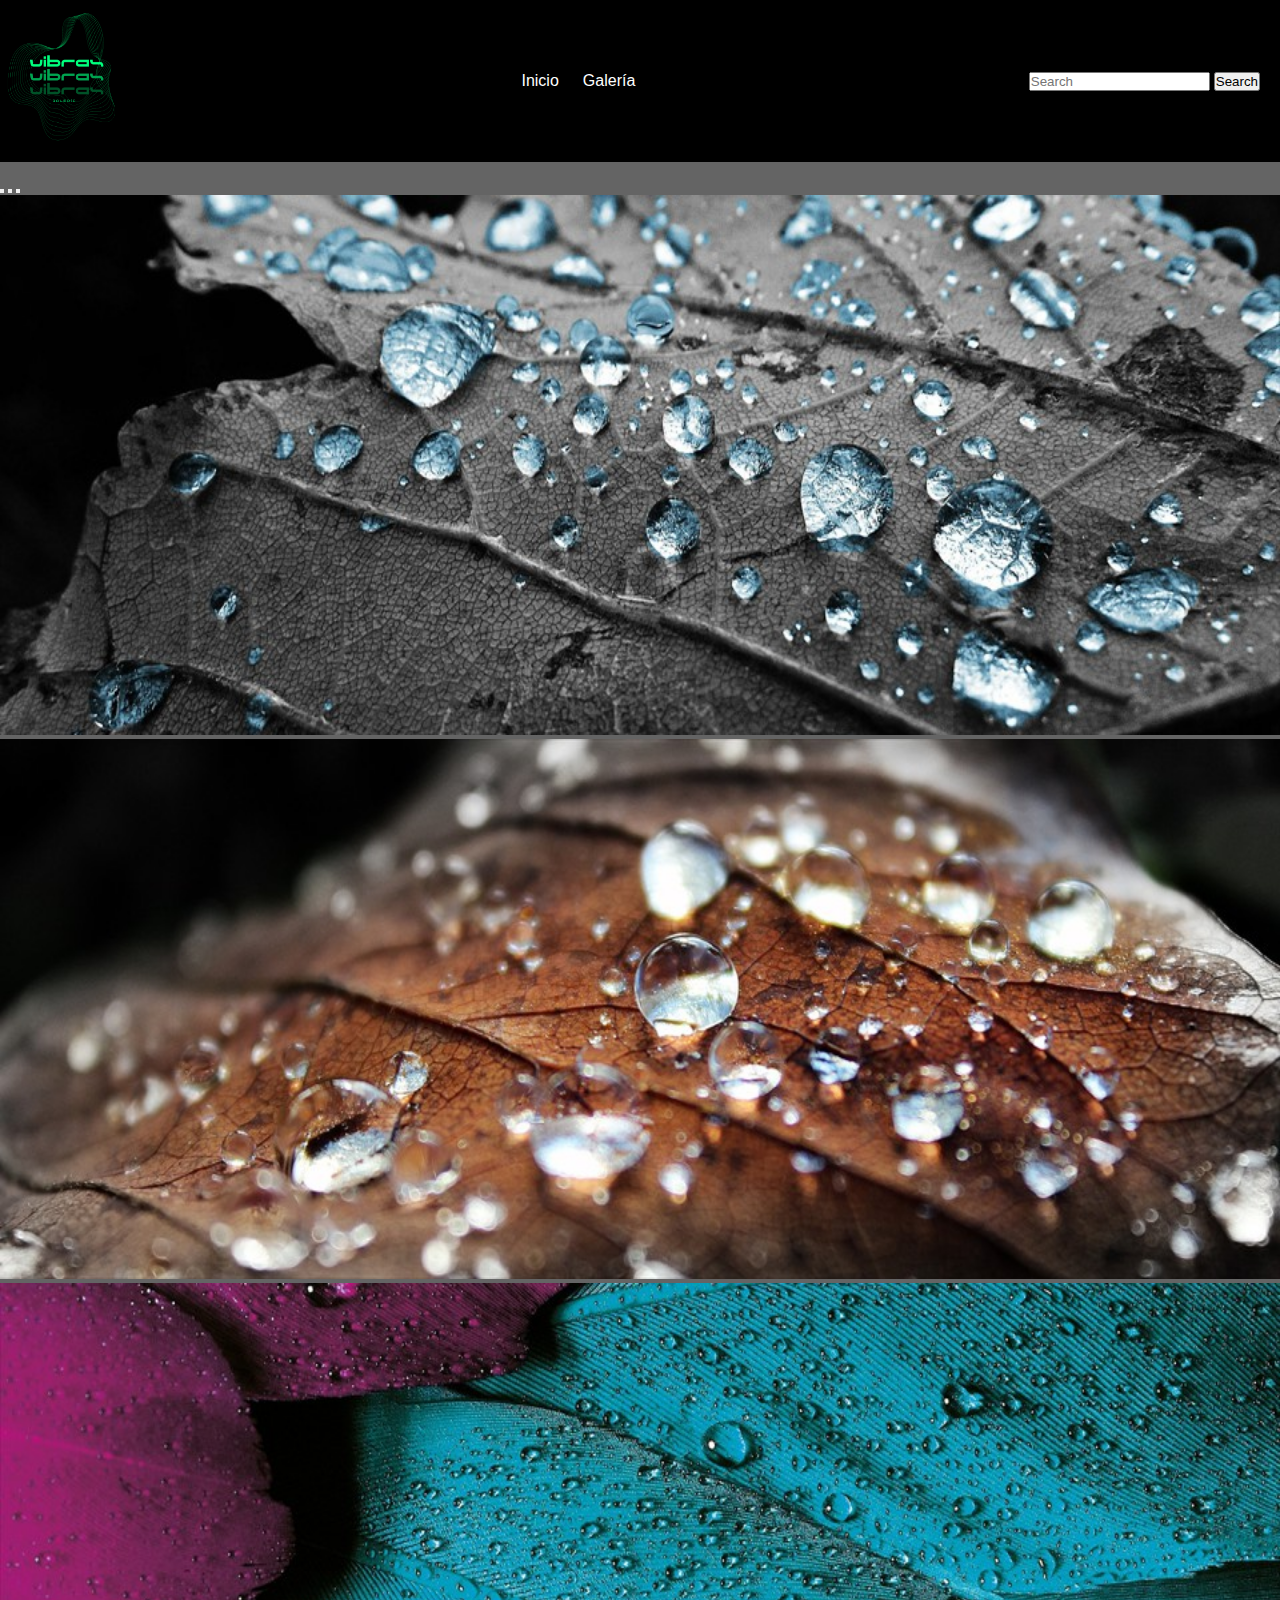
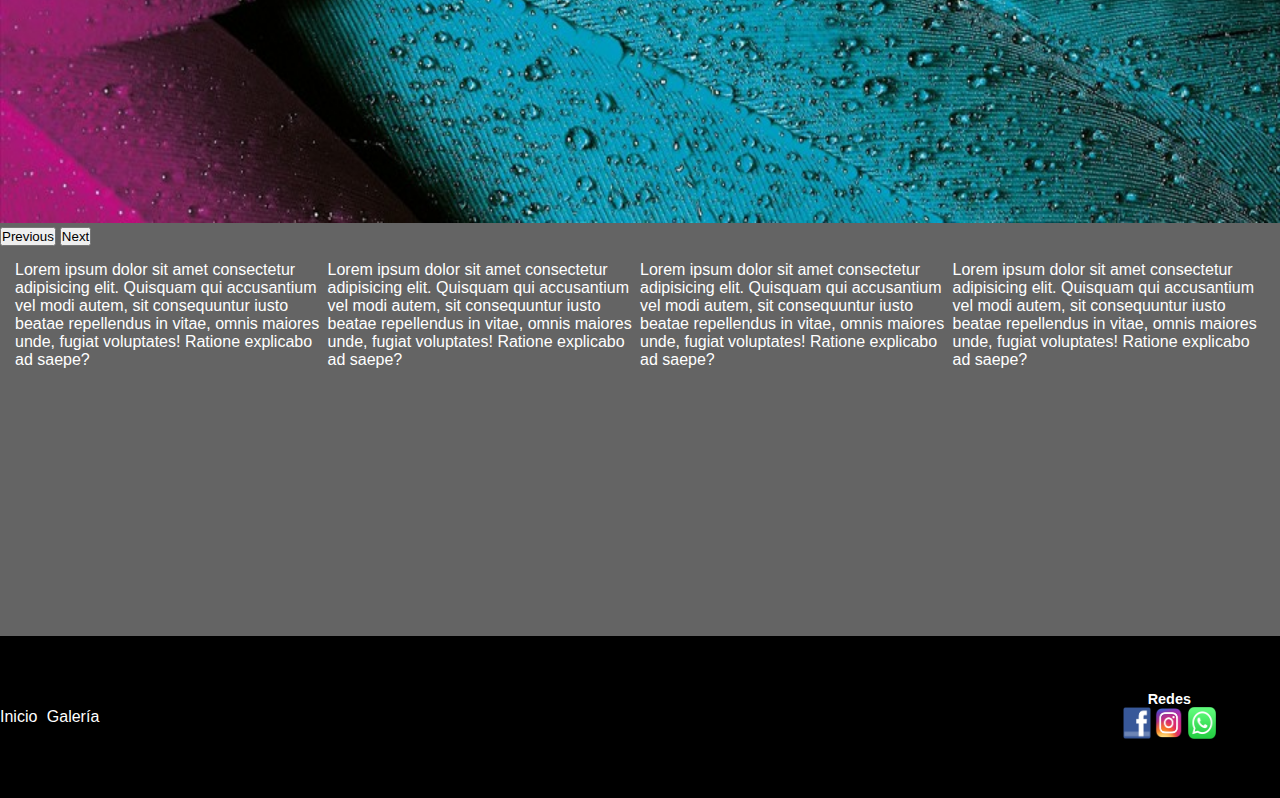
==== index.html @ 688eb410 "Galeria.html y correcciones" ====
<!DOCTYPE html>
<html lang="en">

<head>
    <meta charset="UTF-8">
    <meta http-equiv="X-UA-Compatible" content="IE=edge">
    <meta name="viewport" content="width=device-width, initial-scale=1.0">
    <!-- CSS only -->
    <link href="https://cdn.jsdelivr.net/npm/bootstrap@5.2.1/dist/css/bootstrap.min.css" rel="stylesheet"
        integrity="sha384-iYQeCzEYFbKjA/T2uDLTpkwGzCiq6soy8tYaI1GyVh/UjpbCx/TYkiZhlZB6+fzT" crossorigin="anonymous">
    <link rel="stylesheet" href="./styles/styles.css">
    <title>Home</title>
</head>

<body class="index">
    <header>
        <nav>
            <a href="./index.html">
                <img src="./images/logo.png" alt="logo">
            </a>
            <ul>
                <a href="./index.html">
                    <li>Inicio</li>
                </a>
                <a href="./pages/galeria.html">
                    <li>Galería</li>
                </a>
            </ul>
            <div class="form">
                <form class="d-flex" role="search">
                    <input class="form-control me-2" type="search" placeholder="Search" aria-label="Search">
                    <button class="btn btn-outline-success" type="submit">Search</button>
                </form>
            </div>
        </nav>
    </header>
    <main class="carrusel">
        <div id="carouselExampleIndicators" class="carousel slide" data-bs-ride="true">
            <div class="carousel-indicators">
                <button type="button" data-bs-target="#carouselExampleIndicators" data-bs-slide-to="0" class="active"
                    aria-current="true" aria-label="Slide 1"></button>
                <button type="button" data-bs-target="#carouselExampleIndicators" data-bs-slide-to="1"
                    aria-label="Slide 2"></button>
                <button type="button" data-bs-target="#carouselExampleIndicators" data-bs-slide-to="2"
                    aria-label="Slide 3"></button>
            </div>
            <div class="carousel-inner">
                <div class="carousel-item active">
                    <img src="./images/image1.jpg" class="d-block w-100" alt="...">
                </div>
                <div class="carousel-item">
                    <img src="./images/image2.jpg" class="d-block w-100" alt="...">
                </div>
                <div class="carousel-item">
                    <img src="./images/image3.jpg" class="d-block w-100" alt="...">
                </div>
            </div>
            <button class="carousel-control-prev" type="button" data-bs-target="#carouselExampleIndicators"
                data-bs-slide="prev">
                <span class="carousel-control-prev-icon" aria-hidden="true"></span>
                <span class="visually-hidden">Previous</span>
            </button>
            <button class="carousel-control-next" type="button" data-bs-target="#carouselExampleIndicators"
                data-bs-slide="next">
                <span class="carousel-control-next-icon" aria-hidden="true"></span>
                <span class="visually-hidden">Next</span>
            </button>
        </div>
    </main>
    <section class="info">
        <p>Lorem ipsum dolor sit amet consectetur adipisicing elit. Quisquam qui accusantium vel modi autem, sit
            consequuntur iusto
            beatae repellendus in vitae, omnis maiores unde, fugiat voluptates! Ratione explicabo ad saepe?</p>
        <p>Lorem ipsum dolor sit amet consectetur adipisicing elit. Quisquam qui accusantium vel modi autem, sit
            consequuntur iusto
            beatae repellendus in vitae, omnis maiores unde, fugiat voluptates! Ratione explicabo ad saepe?</p>
        <p>Lorem ipsum dolor sit amet consectetur adipisicing elit. Quisquam qui accusantium vel modi autem, sit
            consequuntur iusto
            beatae repellendus in vitae, omnis maiores unde, fugiat voluptates! Ratione explicabo ad saepe?</p>
        <p>Lorem ipsum dolor sit amet consectetur adipisicing elit. Quisquam qui accusantium vel modi autem, sit
            consequuntur iusto
            beatae repellendus in vitae, omnis maiores unde, fugiat voluptates! Ratione explicabo ad saepe?</p>
    </section>
    <footer>
        <ul class="list-footer">
            <a href="../index.html">
                <li>Inicio</li>
            </a>
            <a href="../pages/galeria.html">
                <li>Galería</li>
            </a>
        </ul>
        <div class="redes">
            <h4>Redes</h4>
            <div class="redes__img">
                <a href="https://es-la.facebook.com/">
                    <img src="../images/Iconos/facebook.png" alt="Facebook">
                </a>
                <a href="https://www.instagram.com/">
                    <img src="../images/Iconos/instagram.png" alt="Instagram">
                </a>
                <a href="https://web.whatsapp.com/">
                    <img src="../images/Iconos/Whatsapp.webp" alt="Whatsapp">
                </a>
            </div>
        </div>
    </footer>
    <!-- JavaScript Bundle with Popper -->
    <script src="https://cdn.jsdelivr.net/npm/bootstrap@5.2.1/dist/js/bootstrap.bundle.min.js"
        integrity="sha384-u1OknCvxWvY5kfmNBILK2hRnQC3Pr17a+RTT6rIHI7NnikvbZlHgTPOOmMi466C8"
        crossorigin="anonymous"></script>
</body>

</html>
---- styles/styles.css ----
* {
  margin: 0;
  padding: 0;
}

body {
  background-color: rgba(0, 0, 0, 0.606);
  overflow-x: hidden;
  font-size: 0.7rem;
}

.index {
  display: grid;
  grid-template-columns: 1fr 1fr;
  grid-template-rows: 14vh auto auto auto 18vh;
}

.galeria {
  display: grid;
  grid-template-columns: 1fr 1fr;
  grid-template-rows: 14vh auto auto auto 18vh;
}

@media only screen and (min-width: 1200px) {
  body {
    background-color: rgba(0, 0, 0, 0.606);
    overflow-x: hidden;
    font-size: 1rem;
  }
  .index {
    display: grid;
    grid-template-columns: 1fr 1fr;
    grid-template-rows: 18vh auto auto auto 18vh;
  }
  .galeria {
    display: grid;
    grid-template-columns: 1fr 1fr;
    grid-template-rows: 18vh auto auto auto 18vh;
  }
}
header {
  display: flex;
  width: 100vw;
  justify-content: space-between;
  align-items: center;
  grid-row: 1/2;
  grid-column: 1/4;
  background-color: black;
}
header nav {
  display: flex;
  width: 100vw;
  justify-content: space-between;
  align-items: center;
}
header nav img {
  width: 20vw;
  height: 14vh;
}
header nav .form {
  display: none;
  padding-right: 20px;
}
header nav li {
  display: inline-block;
  list-style: none;
  padding: 10px;
  font-family: Impact, Haettenschweiler, "Arial Narrow Bold", sans-serif;
}
header nav li:hover {
  transition: all 0.8s;
  color: rgba(0, 255, 110, 0.768);
}
header nav a {
  text-decoration: none;
  color: #fff;
}

@media only screen and (min-width: 1200px) {
  header {
    display: flex;
    width: 100vw;
    justify-content: space-between;
    align-items: center;
  }
  header nav {
    display: flex;
    width: 100vw;
    justify-content: space-between;
    align-items: center;
  }
  header nav img {
    width: 10vw;
    height: 16vh;
  }
  header nav .form {
    display: block;
    padding-right: 20px;
  }
  header nav li {
    display: inline-block;
    list-style: none;
    padding: 10px;
    font-family: Impact, Haettenschweiler, "Arial Narrow Bold", sans-serif;
  }
  header nav li:hover {
    transition: all 0.8s;
    color: rgba(0, 255, 110, 0.768);
  }
  header nav a {
    text-decoration: none;
    color: #fff;
  }
}
.carrusel {
  grid-row: span 2/span 3;
  grid-column: 1/4;
  margin-top: 15px;
}
.carrusel img {
  width: 100vw;
  height: 30vh;
}

@media only screen and (min-width: 1200px) {
  .carrusel {
    grid-row: span 2/span 3;
    grid-column: 1/4;
    margin-top: 15px;
  }
  .carrusel img {
    width: 100vw;
    height: 60vh;
  }
}
.info {
  grid-column: 1/4;
  grid-row: 4/5;
  display: flex;
  justify-content: center;
  color: #fff;
  padding: 10px;
  height: 40vh;
  font-family: "Gill Sans", "Gill Sans MT", Calibri, "Trebuchet MS", sans-serif;
}

.imagenes {
  grid-area: 2/4;
  grid-column: 1/2;
  height: 150vh;
  width: 100vw;
  display: flex;
  flex-direction: column;
}
.imagenes img {
  width: 100vw;
  height: 50vh;
}

@media only screen and (min-width: 1200px) {
  .info {
    grid-column: 1/4;
    grid-row: 4/5;
    display: flex;
    justify-content: center;
    color: #fff;
    padding: 15px;
    height: 40vh;
    font-family: "Gill Sans", "Gill Sans MT", Calibri, "Trebuchet MS", sans-serif;
  }
  .imagenes {
    grid-area: 2/4;
    grid-column: 1/2;
    height: 100vh;
    width: 100vw;
    display: flex;
    flex-wrap: wrap;
  }
  .imagenes img {
    width: 50vw;
    height: 50vh;
  }
}
footer {
  grid-row: 5/6;
  grid-column: 1/4;
  display: flex;
  width: 100vw;
  justify-content: space-between;
  align-items: center;
  background-color: black;
}
footer li {
  display: inline-block;
  padding-right: 5px;
  list-style: none;
}
footer a {
  text-decoration: none;
  color: #fff;
  font-family: Impact, Haettenschweiler, "Arial Narrow Bold", sans-serif;
}
footer .redes {
  display: flex;
  flex-direction: column;
  margin-right: 5vw;
  align-items: center;
}
footer .redes h4 {
  font-size: 0.7rem;
  font-family: Impact, Haettenschweiler, "Arial Narrow Bold", sans-serif;
  color: #fff;
}
footer .redes a img {
  width: 4.2vw;
  height: 3vh;
}

@media only screen and (min-width: 1200px) {
  footer {
    grid-row: 5/6;
    grid-column: 1/4;
    display: flex;
    width: 100vw;
    justify-content: space-between;
    align-items: center;
    background-color: black;
  }
  footer li {
    display: inline-block;
    padding-right: 5px;
    list-style: none;
  }
  footer a {
    text-decoration: none;
    color: #fff;
    font-family: Impact, Haettenschweiler, "Arial Narrow Bold", sans-serif;
  }
  footer .redes {
    display: flex;
    flex-direction: column;
    margin-right: 5vw;
    align-items: center;
  }
  footer .redes h4 {
    font-size: 0.9rem;
    font-family: Impact, Haettenschweiler, "Arial Narrow Bold", sans-serif;
    color: #fff;
  }
  footer .redes a img {
    width: 2.2vw;
    height: 3.5vh;
  }
}/*# sourceMappingURL=styles.css.map */
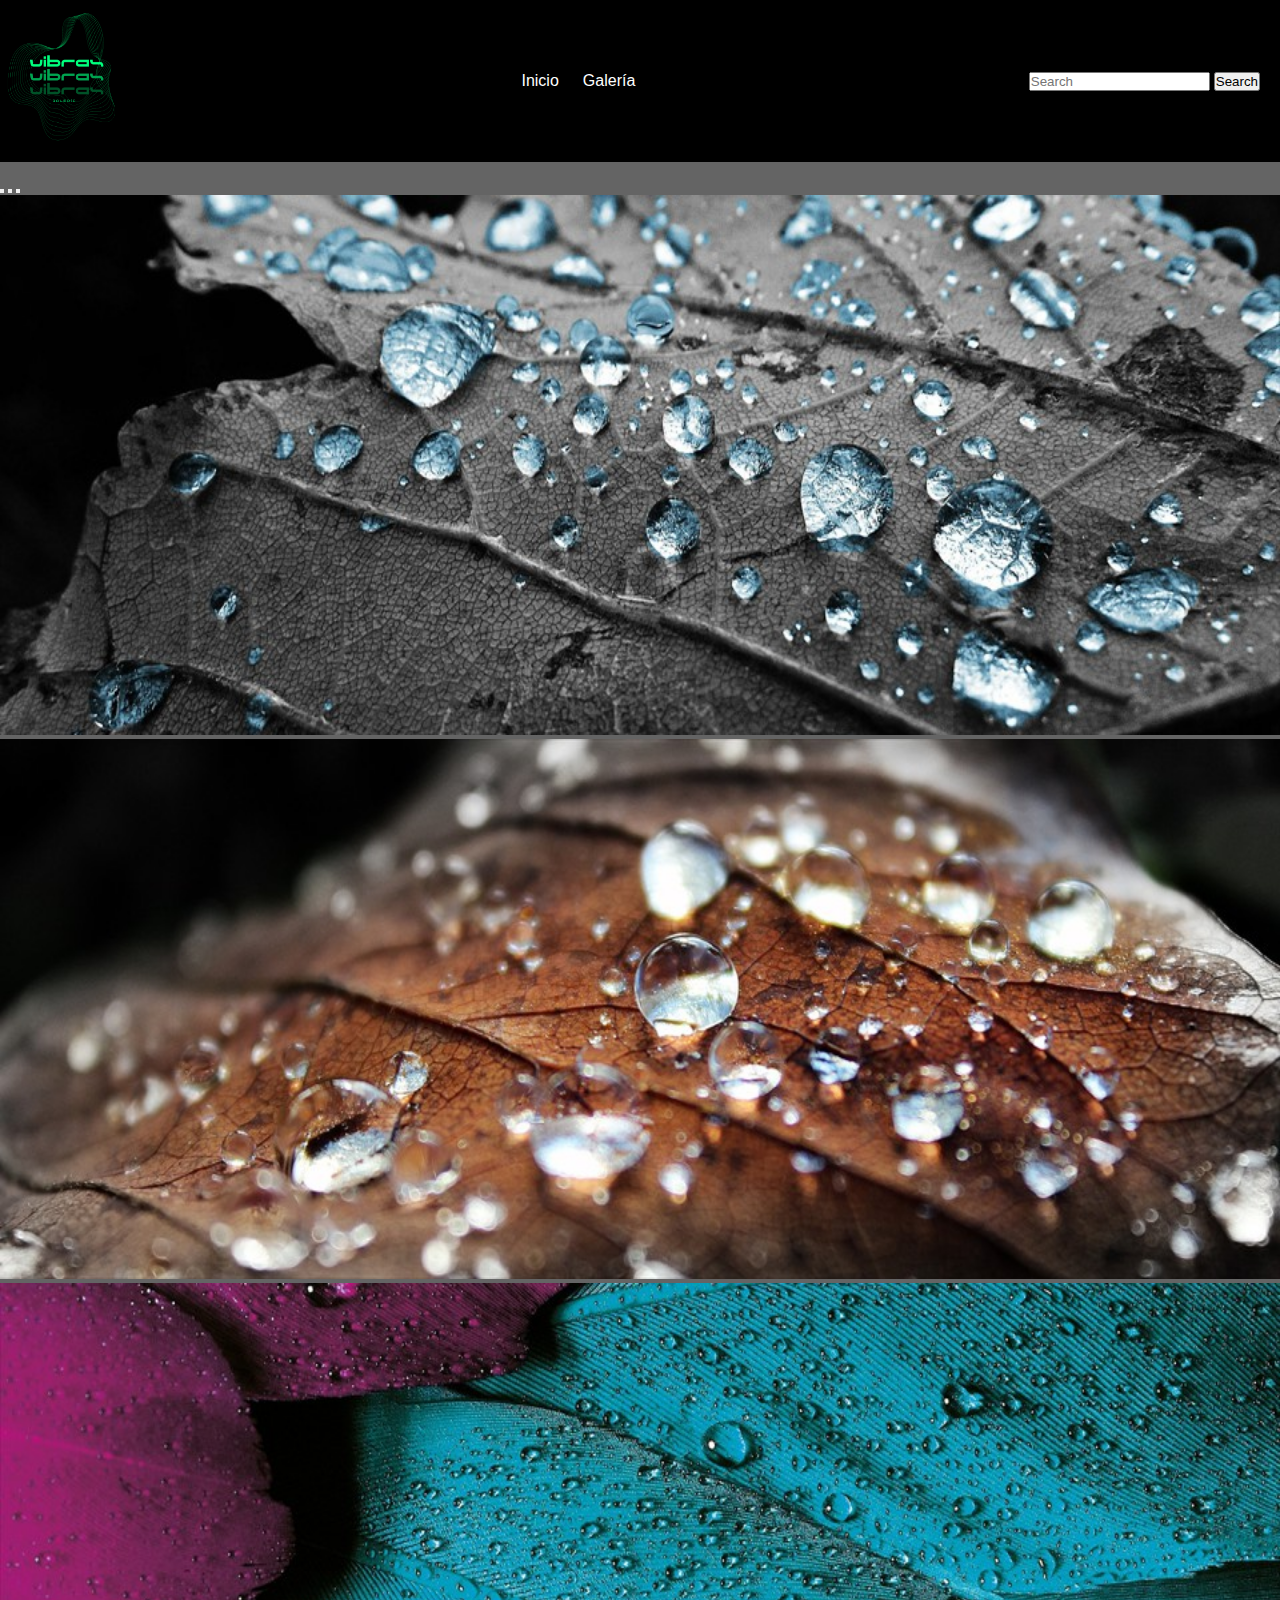
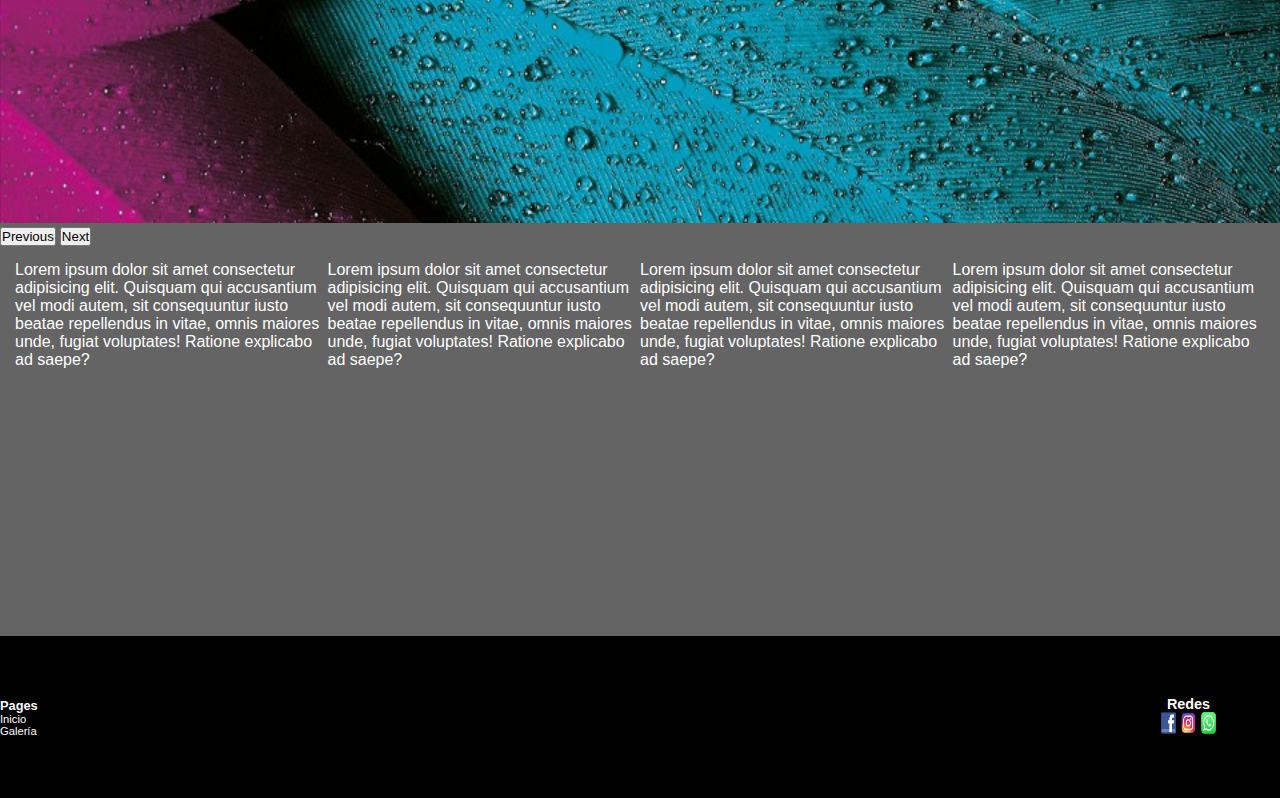
==== commit 0fe2d5f7: "correcciones" ====
--- a/index.html
+++ b/index.html
@@ -83,6 +83,7 @@
     </section>
     <footer>
         <ul class="list-footer">
+            <h4>Pages</h4>
             <a href="../index.html">
                 <li>Inicio</li>
             </a>
--- a/styles/styles.css
+++ b/styles/styles.css
@@ -190,12 +190,20 @@
   align-items: center;
   background-color: black;
 }
-footer li {
-  display: inline-block;
-  padding-right: 5px;
+footer .list-footer {
+  display: flex;
+  flex-direction: column;
+}
+footer .list-footer h4 {
+  font-size: 0.8rem;
+  font-family: Impact, Haettenschweiler, "Arial Narrow Bold", sans-serif;
+  color: #fff;
+}
+footer .list-footer li {
+  font-size: 0.7rem;
   list-style: none;
 }
-footer a {
+footer .list-footer a {
   text-decoration: none;
   color: #fff;
   font-family: Impact, Haettenschweiler, "Arial Narrow Bold", sans-serif;
@@ -226,16 +234,27 @@
     align-items: center;
     background-color: black;
   }
-  footer li {
-    display: inline-block;
-    padding-right: 5px;
-    list-style: none;
-  }
   footer a {
     text-decoration: none;
     color: #fff;
     font-family: Impact, Haettenschweiler, "Arial Narrow Bold", sans-serif;
   }
+  footer a:hover {
+    transition: all 0.8s;
+    color: rgba(0, 255, 110, 0.768);
+  }
+  footer .list-footer {
+    display: flex;
+    flex-direction: column;
+  }
+  footer .list-footer h4 {
+    font-size: 0.8rem;
+    font-family: Impact, Haettenschweiler, "Arial Narrow Bold", sans-serif;
+    color: #fff;
+  }
+  footer .list-footer li {
+    font-size: 0.7rem;
+  }
   footer .redes {
     display: flex;
     flex-direction: column;
@@ -248,7 +267,7 @@
     color: #fff;
   }
   footer .redes a img {
-    width: 2.2vw;
-    height: 3.5vh;
+    width: 1.2vw;
+    height: 2.5vh;
   }
 }/*# sourceMappingURL=styles.css.map */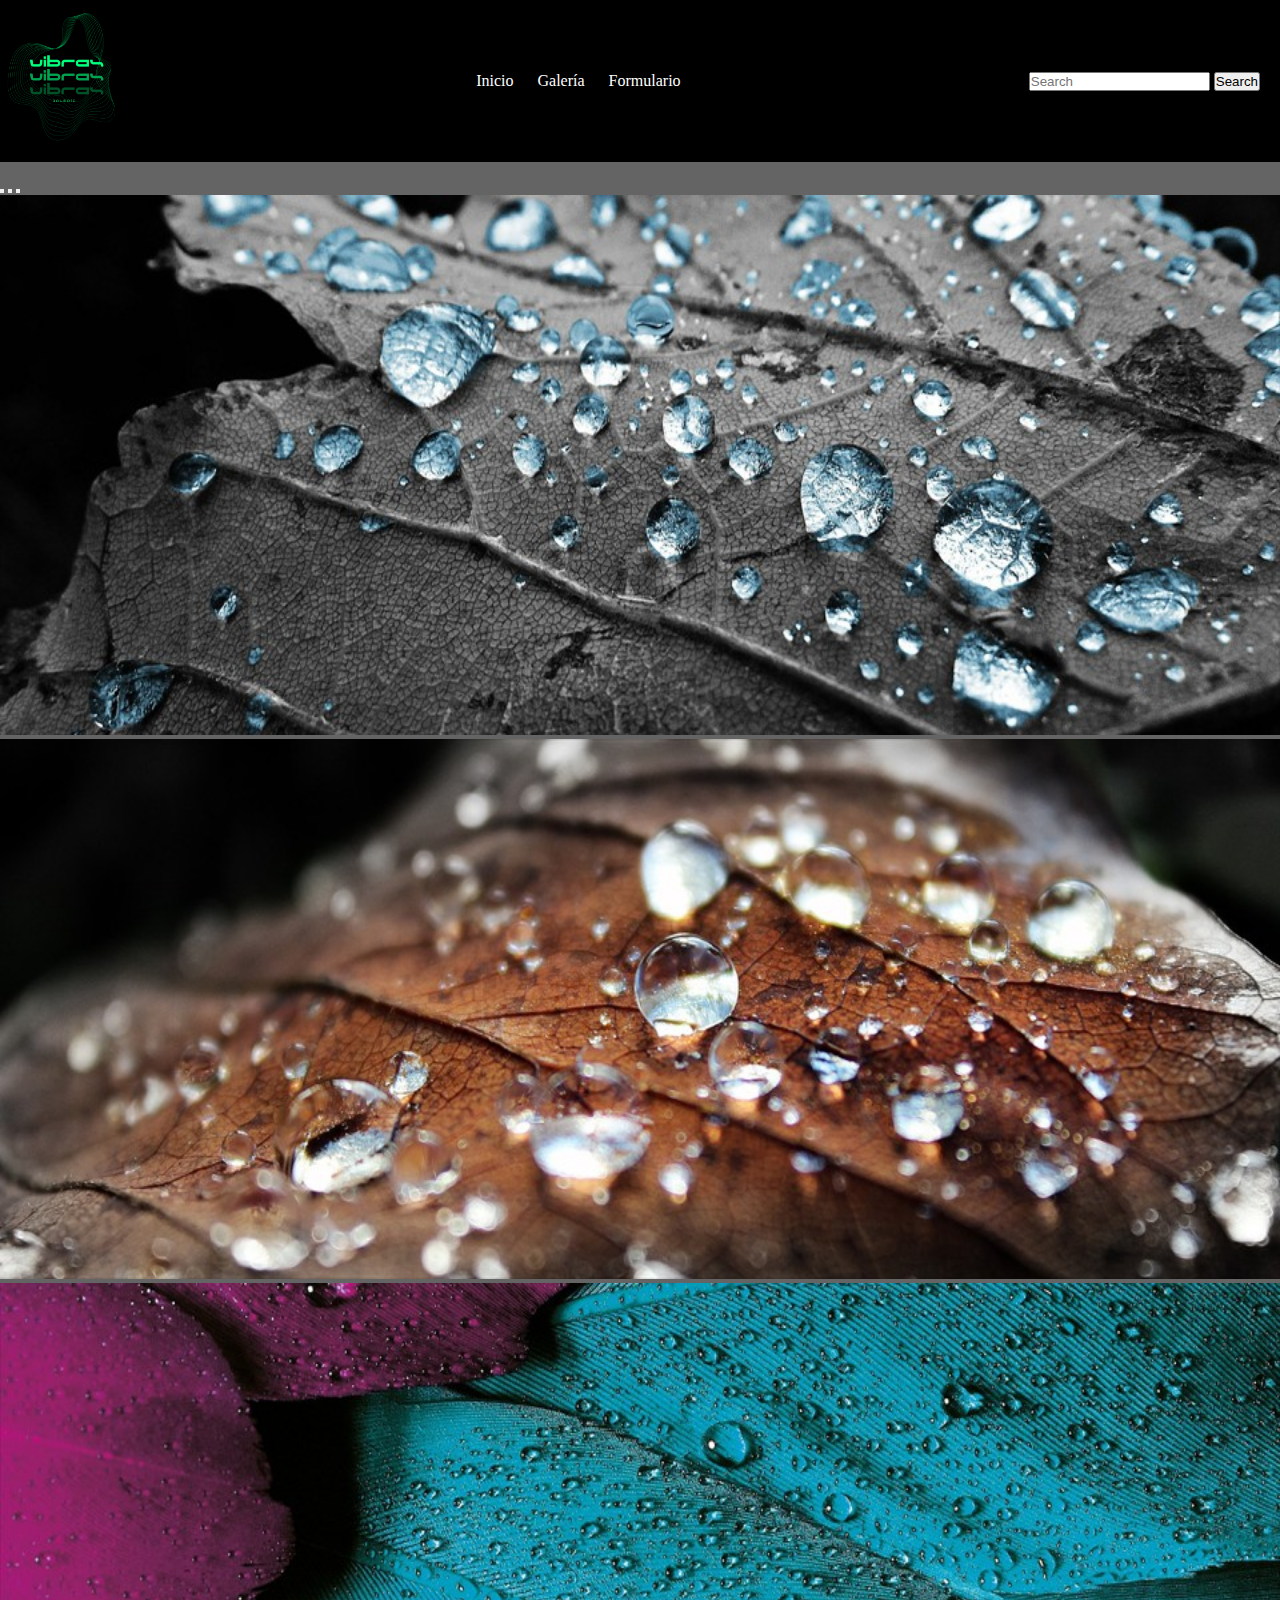
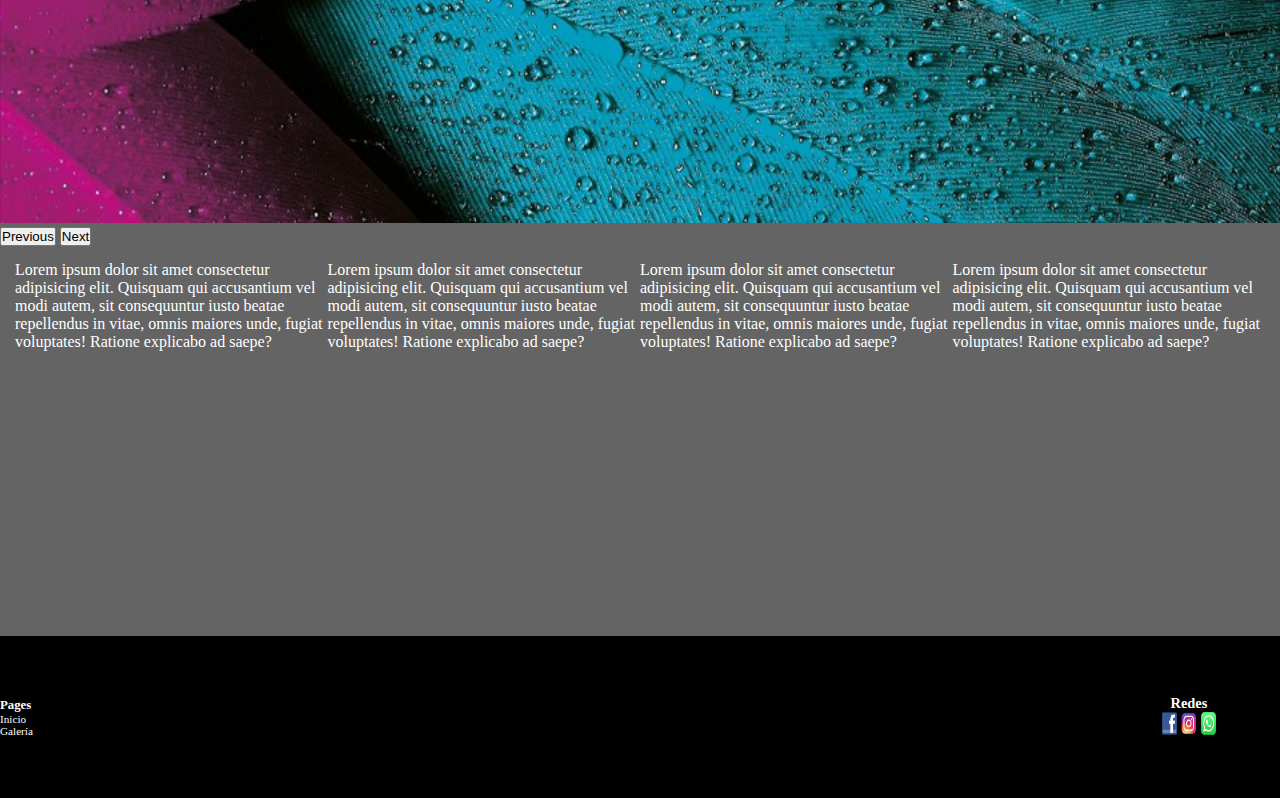
==== commit 53acb607: "Subiendo maps y extend" ====
--- a/index.html
+++ b/index.html
@@ -24,6 +24,9 @@
                 </a>
                 <a href="./pages/galeria.html">
                     <li>Galería</li>
+                </a>
+                <a href="../pages/formulario.html">
+                    <li>Formulario</li>
                 </a>
             </ul>
             <div class="form">
@@ -95,13 +98,13 @@
             <h4>Redes</h4>
             <div class="redes__img">
                 <a href="https://es-la.facebook.com/">
-                    <img src="../images/Iconos/facebook.png" alt="Facebook">
+                    <img src="./images/Iconos/facebook.png" alt="Facebook">
                 </a>
                 <a href="https://www.instagram.com/">
-                    <img src="../images/Iconos/instagram.png" alt="Instagram">
+                    <img src="./images/Iconos/instagram.png" alt="Instagram">
                 </a>
                 <a href="https://web.whatsapp.com/">
-                    <img src="../images/Iconos/Whatsapp.webp" alt="Whatsapp">
+                    <img src="./images/Iconos/Whatsapp.webp" alt="Whatsapp">
                 </a>
             </div>
         </div>
--- a/styles/styles.css
+++ b/styles/styles.css
@@ -1,3 +1,10 @@
+.boton-tres, .boton-dos, .boton-uno {
+  border: 2px solid #000;
+  width: 10vw;
+  height: 6vh;
+  font-family: Impact;
+}
+
 * {
   margin: 0;
   padding: 0;
@@ -21,6 +28,13 @@
   grid-template-rows: 14vh auto auto auto 18vh;
 }
 
+@media only screen and (min-width: 768px) and (orientation: landscape) {
+  .index {
+    display: grid;
+    grid-template-columns: 1fr 1fr;
+    grid-template-rows: 18vh auto auto auto 18vh;
+  }
+}
 @media only screen and (min-width: 1200px) {
   body {
     background-color: rgba(0, 0, 0, 0.606);
@@ -37,6 +51,11 @@
     grid-template-columns: 1fr 1fr;
     grid-template-rows: 18vh auto auto auto 18vh;
   }
+  .formulario {
+    display: grid;
+    grid-template-columns: 1fr;
+    grid-template-rows: 18vh auto 18vh;
+  }
 }
 header {
   display: flex;
@@ -65,17 +84,19 @@
   display: inline-block;
   list-style: none;
   padding: 10px;
-  font-family: Impact, Haettenschweiler, "Arial Narrow Bold", sans-serif;
-}
-header nav li:hover {
-  transition: all 0.8s;
-  color: rgba(0, 255, 110, 0.768);
+  font-family: Impact;
 }
 header nav a {
   text-decoration: none;
   color: #fff;
 }
 
+@media only screen and (min-width: 768px) and (orientation: landscape) {
+  header nav img {
+    width: 12vw;
+    height: 18vh;
+  }
+}
 @media only screen and (min-width: 1200px) {
   header {
     display: flex;
@@ -101,7 +122,7 @@
     display: inline-block;
     list-style: none;
     padding: 10px;
-    font-family: Impact, Haettenschweiler, "Arial Narrow Bold", sans-serif;
+    font-family: Impact;
   }
   header nav li:hover {
     transition: all 0.8s;
@@ -112,6 +133,20 @@
     color: #fff;
   }
 }
+.boton-uno {
+  background-color: rgba(0, 0, 0, 0.259);
+}
+
+.boton-dos {
+  background-color: rgba(0, 0, 0, 0.633);
+  color: #fff;
+}
+
+.boton-tres {
+  background-color: rgba(0, 0, 0, 0.633);
+  color: #fff;
+}
+
 .carrusel {
   grid-row: span 2/span 3;
   grid-column: 1/4;
@@ -122,7 +157,7 @@
   height: 30vh;
 }
 
-@media only screen and (min-width: 1200px) {
+@media only screen and (max-width: 1200px) and (orientation: landscape) {
   .carrusel {
     grid-row: span 2/span 3;
     grid-column: 1/4;
@@ -130,6 +165,17 @@
   }
   .carrusel img {
     width: 100vw;
+    height: 50vh;
+  }
+}
+@media only screen and (min-width: 1200px) {
+  .carrusel {
+    grid-row: span 2/span 3;
+    grid-column: 1/4;
+    margin-top: 15px;
+  }
+  .carrusel img {
+    width: 100vw;
     height: 60vh;
   }
 }
@@ -141,7 +187,7 @@
   color: #fff;
   padding: 10px;
   height: 40vh;
-  font-family: "Gill Sans", "Gill Sans MT", Calibri, "Trebuchet MS", sans-serif;
+  font-family: "Gill Sans";
 }
 
 .imagenes {
@@ -157,6 +203,20 @@
   height: 50vh;
 }
 
+@media only screen and (max-width: 1200px) and (orientation: landscape) {
+  .imagenes {
+    grid-area: 2/4;
+    grid-column: 1/2;
+    height: 280vh;
+    width: 100vw;
+    display: flex;
+    flex-direction: column;
+  }
+  .imagenes img {
+    width: 100vw;
+    height: 70vh;
+  }
+}
 @media only screen and (min-width: 1200px) {
   .info {
     grid-column: 1/4;
@@ -166,7 +226,7 @@
     color: #fff;
     padding: 15px;
     height: 40vh;
-    font-family: "Gill Sans", "Gill Sans MT", Calibri, "Trebuchet MS", sans-serif;
+    font-family: "Gill Sans";
   }
   .imagenes {
     grid-area: 2/4;
@@ -196,7 +256,7 @@
 }
 footer .list-footer h4 {
   font-size: 0.8rem;
-  font-family: Impact, Haettenschweiler, "Arial Narrow Bold", sans-serif;
+  font-family: Impact;
   color: #fff;
 }
 footer .list-footer li {
@@ -206,7 +266,7 @@
 footer .list-footer a {
   text-decoration: none;
   color: #fff;
-  font-family: Impact, Haettenschweiler, "Arial Narrow Bold", sans-serif;
+  font-family: Impact;
 }
 footer .redes {
   display: flex;
@@ -216,14 +276,26 @@
 }
 footer .redes h4 {
   font-size: 0.7rem;
-  font-family: Impact, Haettenschweiler, "Arial Narrow Bold", sans-serif;
-  color: #fff;
+  font-family: Impact;
+  color: #fff;
+}
+footer .redes a {
+  text-decoration: none;
 }
 footer .redes a img {
   width: 4.2vw;
   height: 3vh;
 }
 
+@media only screen and (min-width: 768px) and (orientation: landscape) {
+  .redes div a {
+    text-decoration: none;
+  }
+  .redes div a img {
+    width: 2.2vw;
+    height: 4vh;
+  }
+}
 @media only screen and (min-width: 1200px) {
   footer {
     grid-row: 5/6;
@@ -237,7 +309,7 @@
   footer a {
     text-decoration: none;
     color: #fff;
-    font-family: Impact, Haettenschweiler, "Arial Narrow Bold", sans-serif;
+    font-family: Impact;
   }
   footer a:hover {
     transition: all 0.8s;
@@ -249,7 +321,7 @@
   }
   footer .list-footer h4 {
     font-size: 0.8rem;
-    font-family: Impact, Haettenschweiler, "Arial Narrow Bold", sans-serif;
+    font-family: Impact;
     color: #fff;
   }
   footer .list-footer li {
@@ -263,11 +335,30 @@
   }
   footer .redes h4 {
     font-size: 0.9rem;
-    font-family: Impact, Haettenschweiler, "Arial Narrow Bold", sans-serif;
+    font-family: Impact;
     color: #fff;
   }
   footer .redes a img {
     width: 1.2vw;
     height: 2.5vh;
   }
+}
+.divForm {
+  display: flex;
+  flex-flow: column;
+  align-items: center;
+  width: 100vw;
+  height: 70vh;
+}
+.divForm .form {
+  width: 60vw;
+}
+.divForm input {
+  margin: 15px 0px 15px 0px;
+}
+.divForm h3 {
+  color: #fff;
+}
+.divForm textarea {
+  margin-top: 10px;
 }/*# sourceMappingURL=styles.css.map */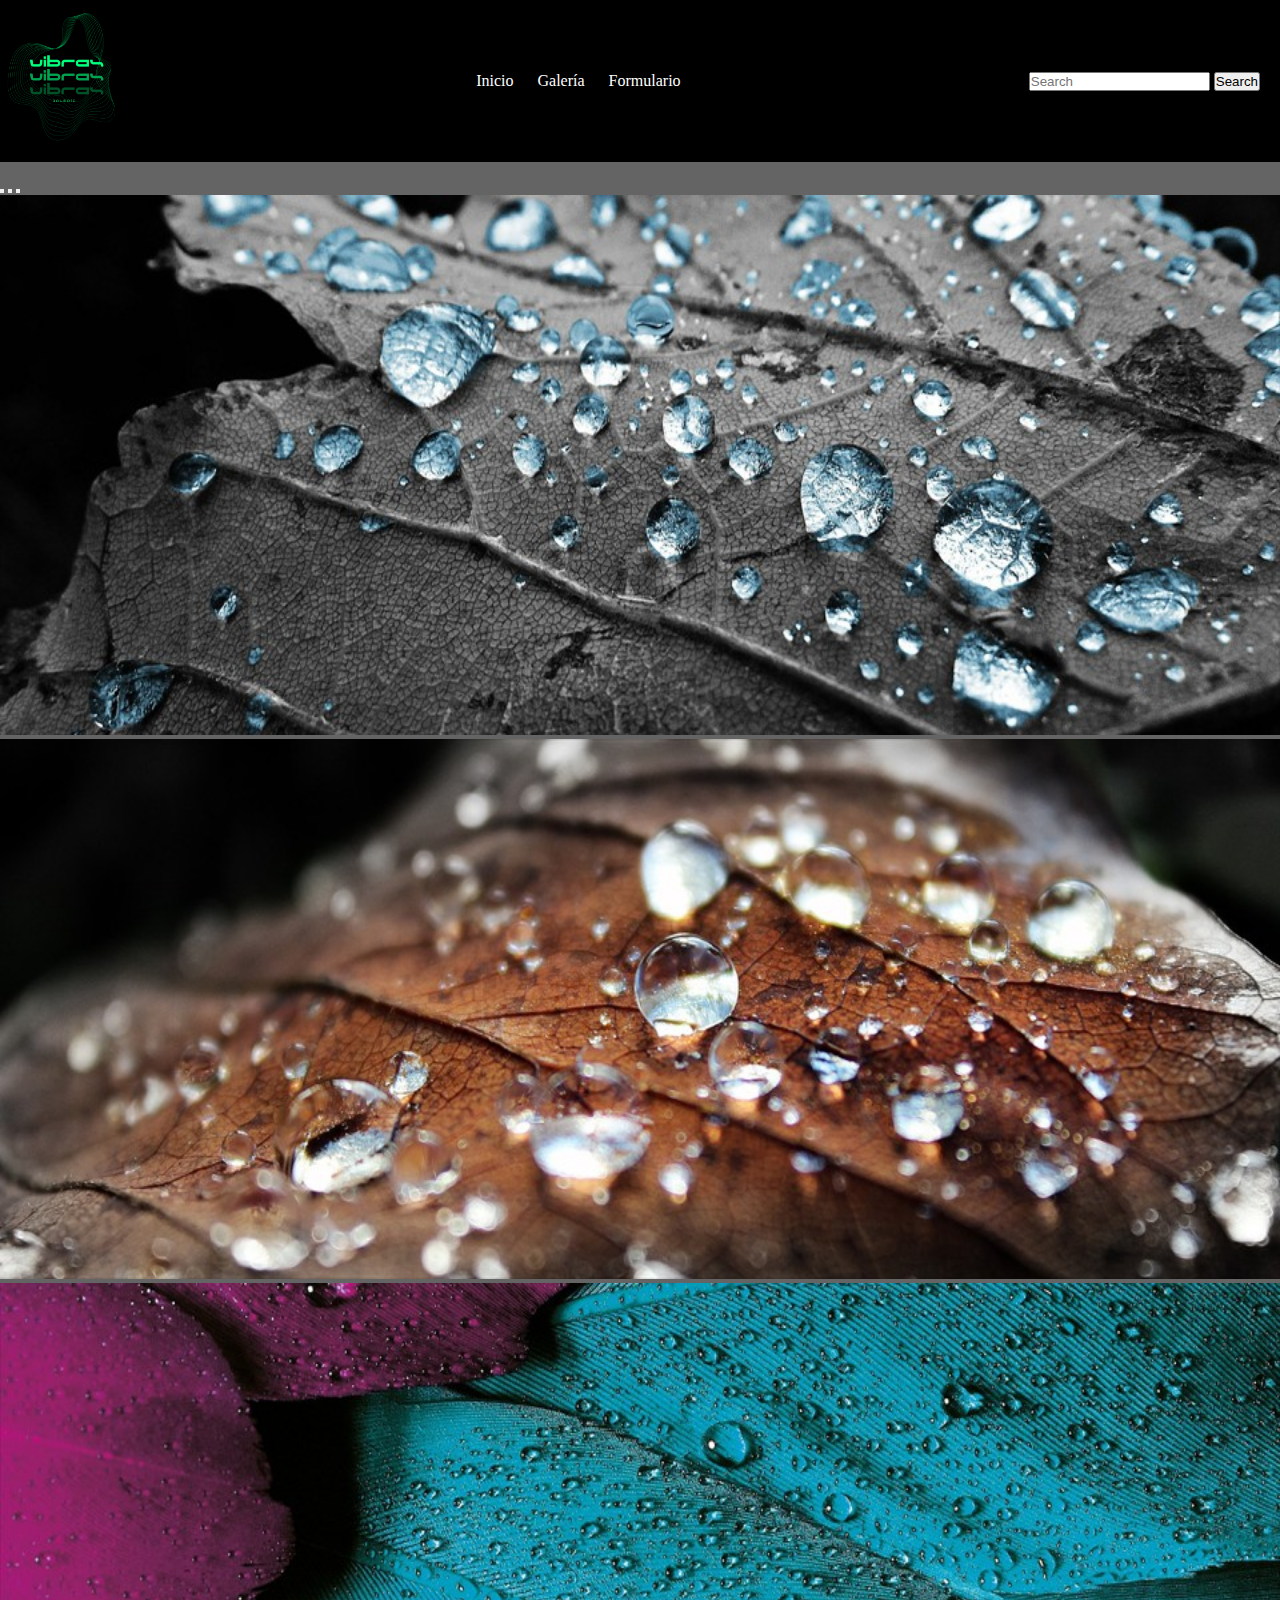
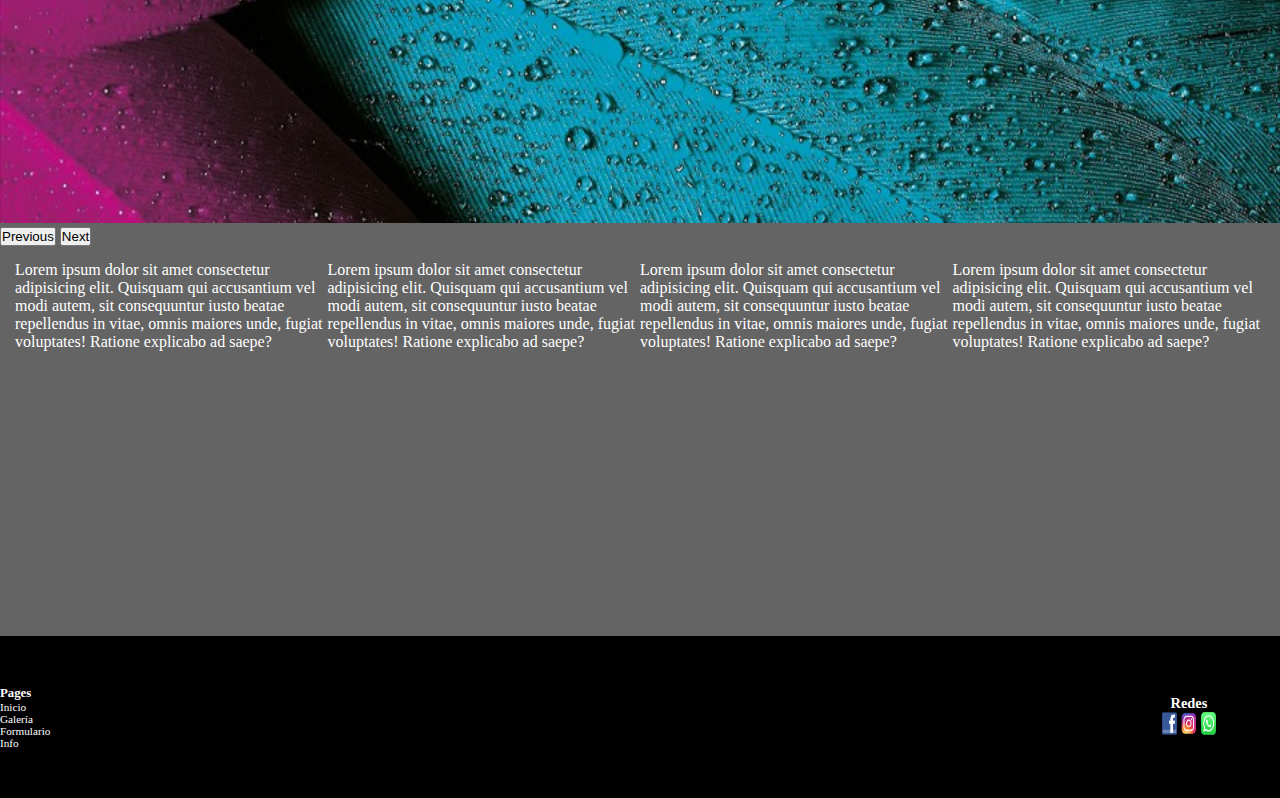
==== commit 2c1e6194: "Agregando mixins" ====
--- a/index.html
+++ b/index.html
@@ -93,6 +93,12 @@
             <a href="../pages/galeria.html">
                 <li>Galería</li>
             </a>
+            <a href="./pages/formulario.html">
+                <li>Formulario</li>
+            </a>
+            <a href="./pages/info.html">
+                <li>Info</li>
+            </a>
         </ul>
         <div class="redes">
             <h4>Redes</h4>
--- a/styles/styles.css
+++ b/styles/styles.css
@@ -1,8 +1,11 @@
-.boton-tres, .boton-dos, .boton-uno {
+.cajaDos, .cajaUno {
   border: 2px solid #000;
-  width: 10vw;
-  height: 6vh;
-  font-family: Impact;
+  width: 100vw;
+  height: 15vh;
+  font-family: Impact;
+  margin: 10px 0px 10px 0px;
+  color: #fff;
+  padding: 5px;
 }
 
 * {
@@ -51,11 +54,6 @@
     grid-template-columns: 1fr 1fr;
     grid-template-rows: 18vh auto auto auto 18vh;
   }
-  .formulario {
-    display: grid;
-    grid-template-columns: 1fr;
-    grid-template-rows: 18vh auto 18vh;
-  }
 }
 header {
   display: flex;
@@ -134,17 +132,30 @@
   }
 }
 .boton-uno {
-  background-color: rgba(0, 0, 0, 0.259);
+  border: 2px solid #000;
+  width: 18vw;
+  height: 6vh;
+  font-family: Impact;
+  color: #fff;
+  background-color: rgba(0, 0, 0, 0.633);
 }
 
 .boton-dos {
+  border: 2px solid #000;
+  width: 18vw;
+  height: 6vh;
+  font-family: Impact;
+  color: #fff;
   background-color: rgba(0, 0, 0, 0.633);
-  color: #fff;
 }
 
 .boton-tres {
+  border: 2px solid #000;
+  width: 18vw;
+  height: 6vh;
+  font-family: Impact;
+  color: #fff;
   background-color: rgba(0, 0, 0, 0.633);
-  color: #fff;
 }
 
 .carrusel {
@@ -348,7 +359,7 @@
   flex-flow: column;
   align-items: center;
   width: 100vw;
-  height: 70vh;
+  height: 80vh;
 }
 .divForm .form {
   width: 60vw;
@@ -361,4 +372,33 @@
 }
 .divForm textarea {
   margin-top: 10px;
+}
+
+@media only screen and (min-width: 1200px) {
+  .divForm {
+    display: flex;
+    flex-flow: column;
+    align-items: center;
+    width: 100vw;
+    height: 70vh;
+  }
+  .divForm .form {
+    width: 60vw;
+  }
+  .divForm input {
+    margin: 15px 0px 15px 0px;
+  }
+  .divForm h3 {
+    color: #fff;
+  }
+  .divForm textarea {
+    margin-top: 10px;
+  }
+}
+.cajaUno {
+  background-color: rgb(19, 3, 73);
+}
+
+.cajaDos {
+  background-color: rgb(255, 51, 0);
 }/*# sourceMappingURL=styles.css.map */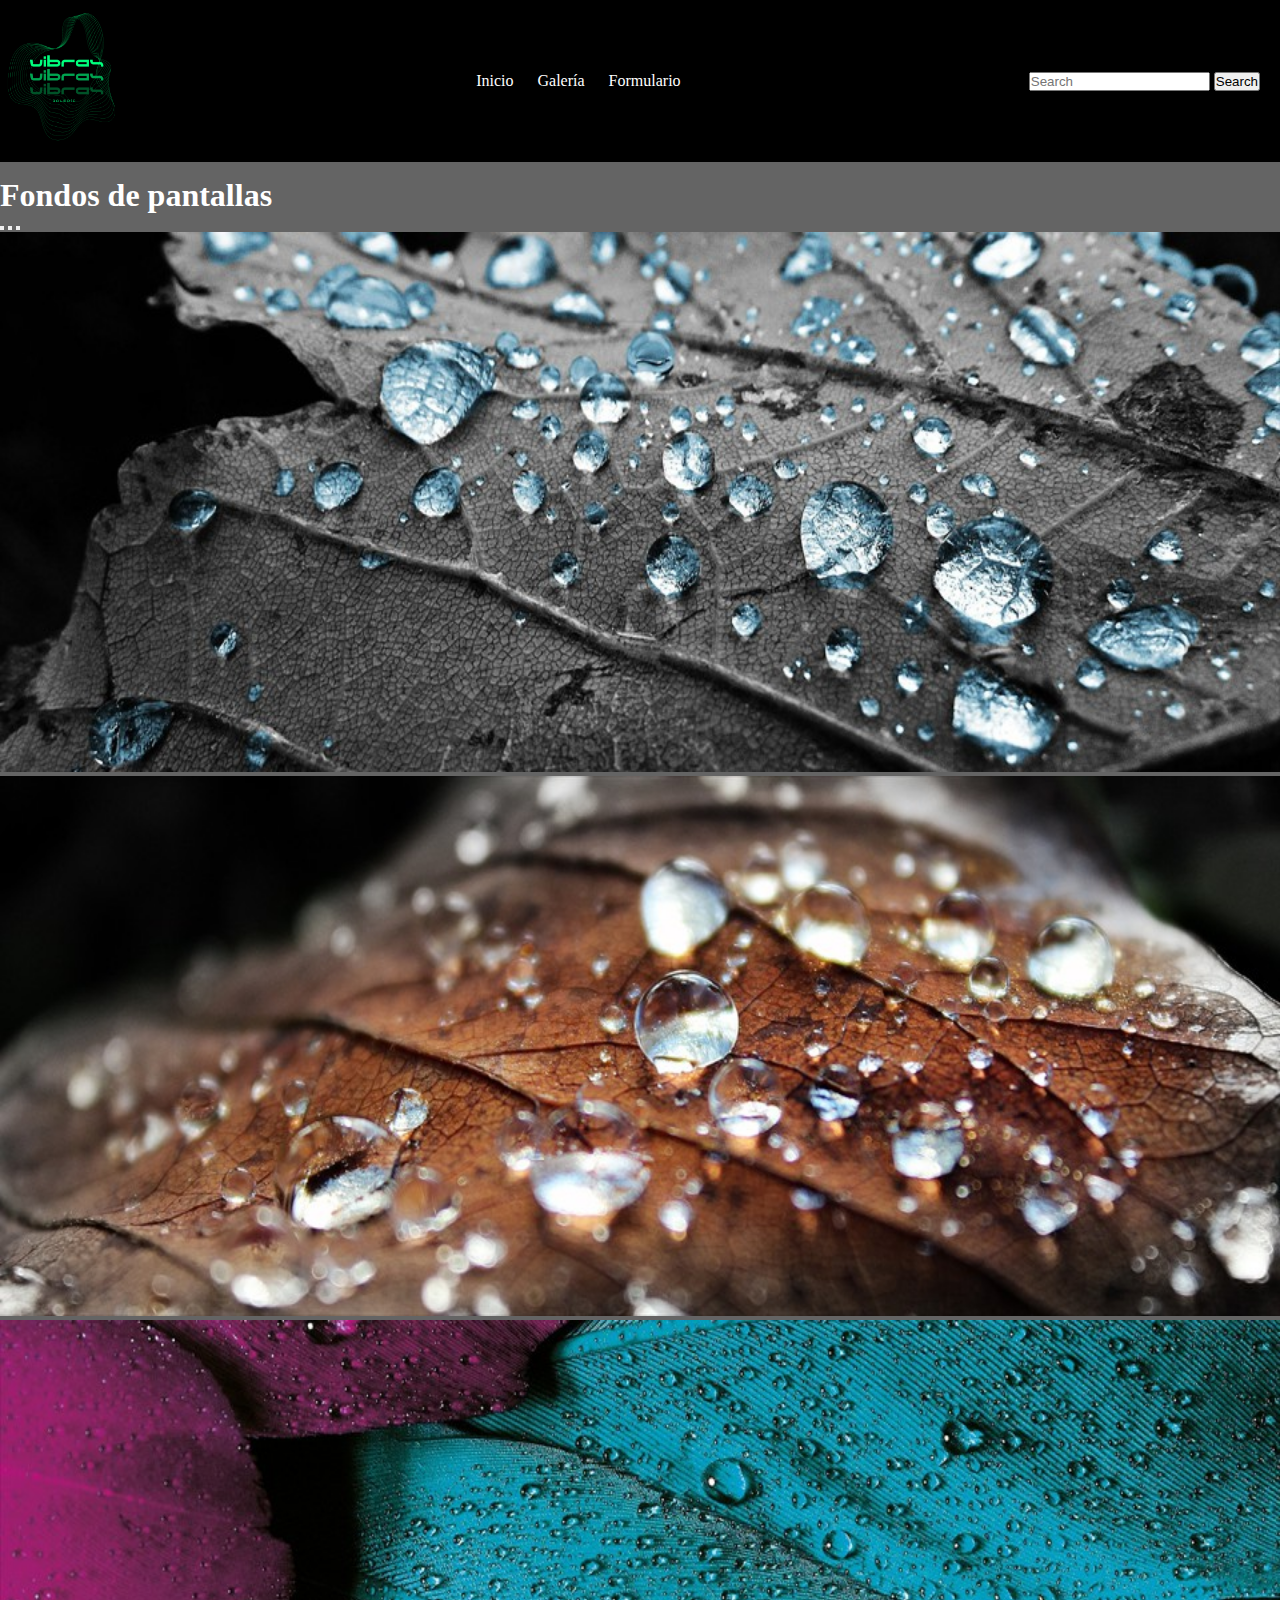
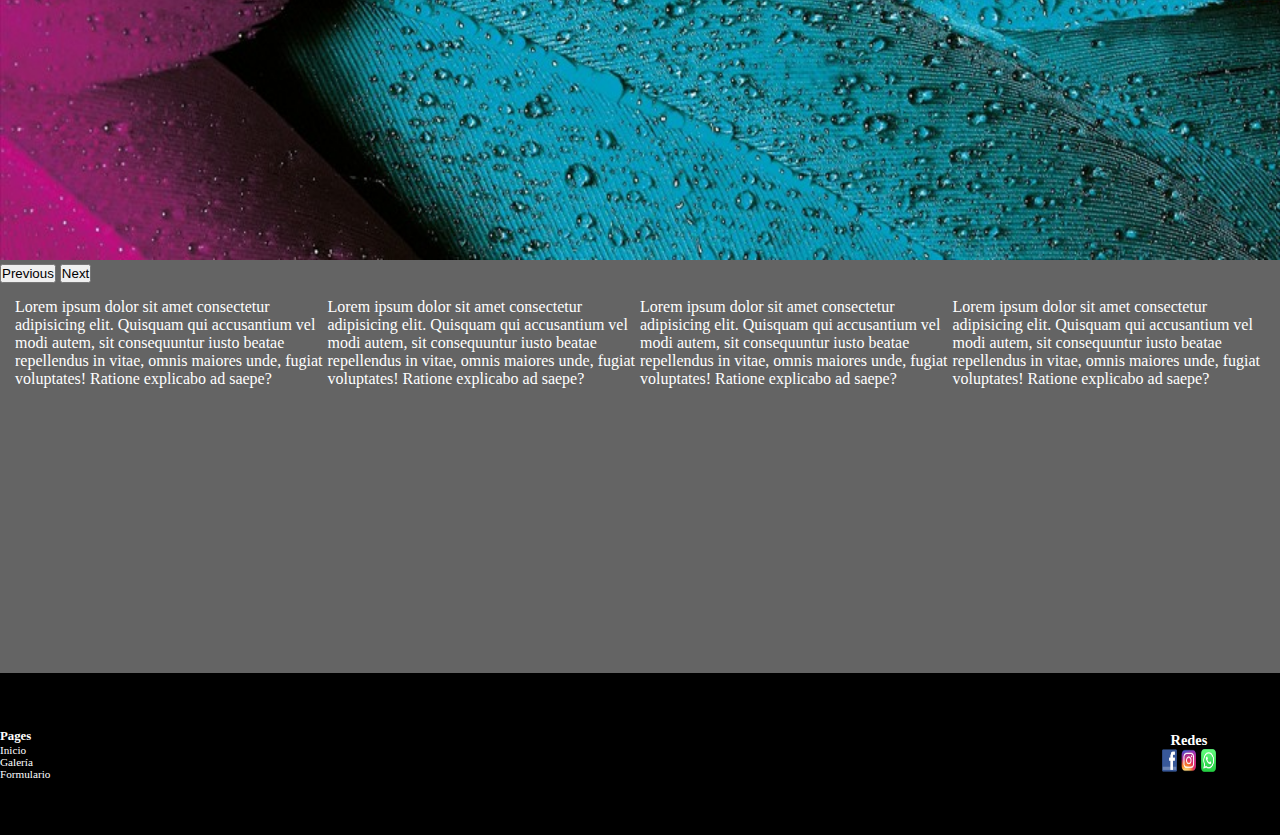
==== commit 3f434ed9: "Corrigiendo errores" ====
--- a/index.html
+++ b/index.html
@@ -5,6 +5,8 @@
     <meta charset="UTF-8">
     <meta http-equiv="X-UA-Compatible" content="IE=edge">
     <meta name="viewport" content="width=device-width, initial-scale=1.0">
+    <meta name="keyword" content="galeria, fotos, paisajes, fondos, imagenes">
+    <meta name="description" content="Sitio de fotos de paisajes para fondos de pantalla">
     <!-- CSS only -->
     <link href="https://cdn.jsdelivr.net/npm/bootstrap@5.2.1/dist/css/bootstrap.min.css" rel="stylesheet"
         integrity="sha384-iYQeCzEYFbKjA/T2uDLTpkwGzCiq6soy8tYaI1GyVh/UjpbCx/TYkiZhlZB6+fzT" crossorigin="anonymous">
@@ -25,7 +27,7 @@
                 <a href="./pages/galeria.html">
                     <li>Galería</li>
                 </a>
-                <a href="../pages/formulario.html">
+                <a href="./pages/formulario.html">
                     <li>Formulario</li>
                 </a>
             </ul>
@@ -38,6 +40,7 @@
         </nav>
     </header>
     <main class="carrusel">
+        <h1 class="text-center">Fondos de pantallas</h1>
         <div id="carouselExampleIndicators" class="carousel slide" data-bs-ride="true">
             <div class="carousel-indicators">
                 <button type="button" data-bs-target="#carouselExampleIndicators" data-bs-slide-to="0" class="active"
@@ -96,9 +99,6 @@
             <a href="./pages/formulario.html">
                 <li>Formulario</li>
             </a>
-            <a href="./pages/info.html">
-                <li>Info</li>
-            </a>
         </ul>
         <div class="redes">
             <h4>Redes</h4>
--- a/styles/styles.css
+++ b/styles/styles.css
@@ -167,6 +167,9 @@
   width: 100vw;
   height: 30vh;
 }
+.carrusel h1 {
+  color: #fff;
+}
 
 @media only screen and (max-width: 1200px) and (orientation: landscape) {
   .carrusel {
@@ -197,7 +200,7 @@
   justify-content: center;
   color: #fff;
   padding: 10px;
-  height: 40vh;
+  height: 50vh;
   font-family: "Gill Sans";
 }
 
